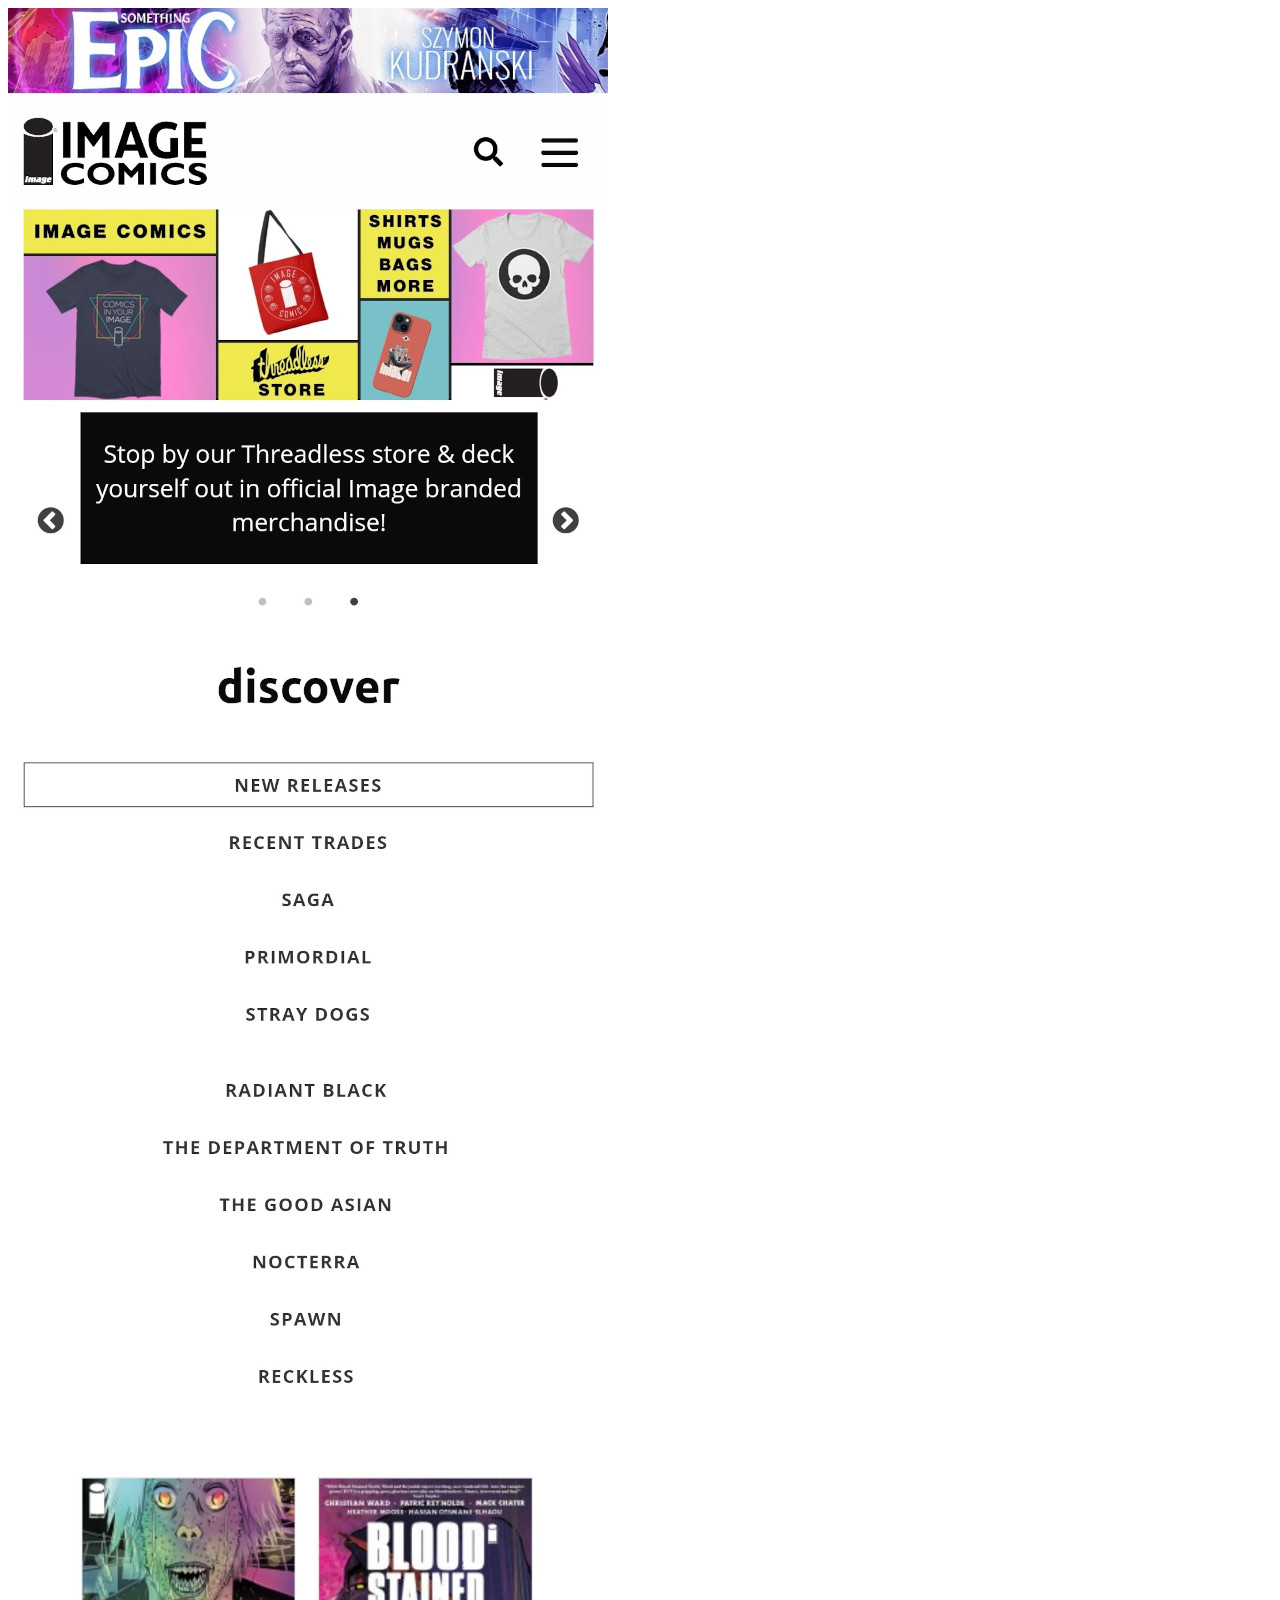
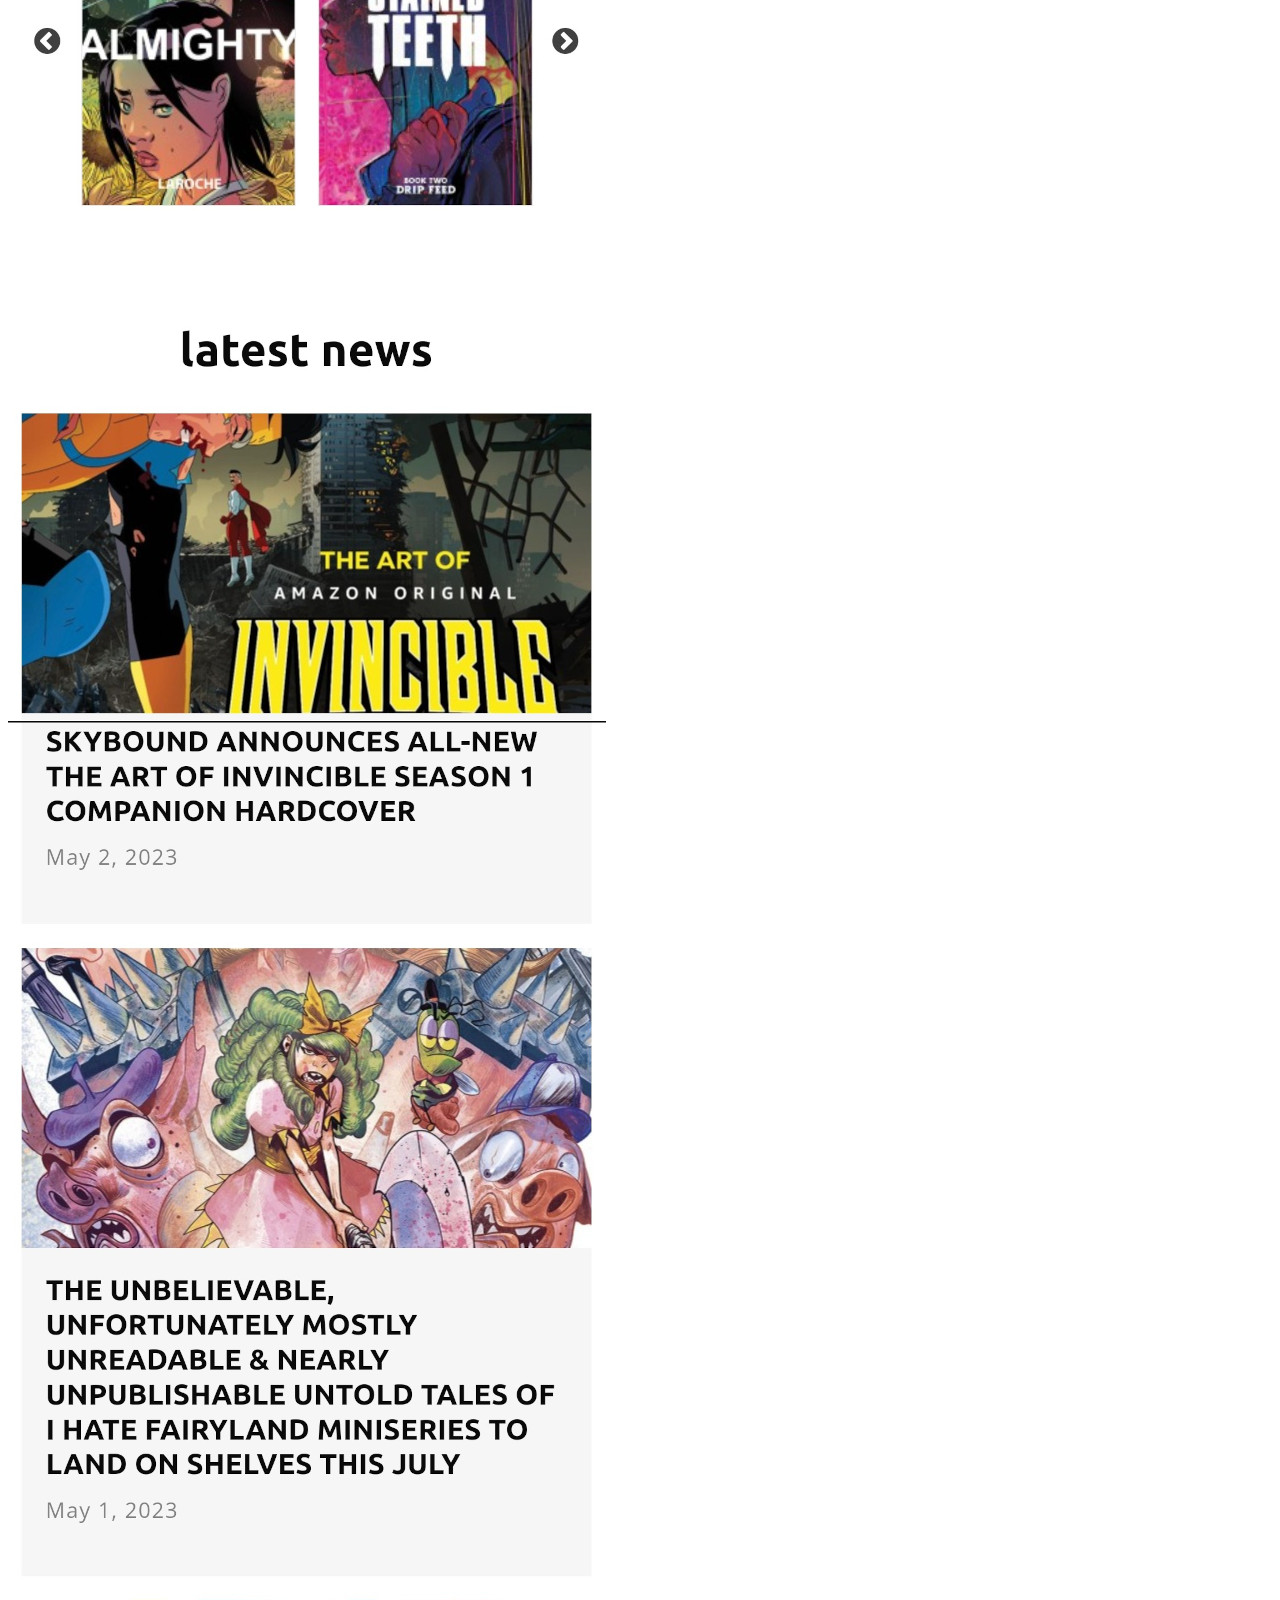
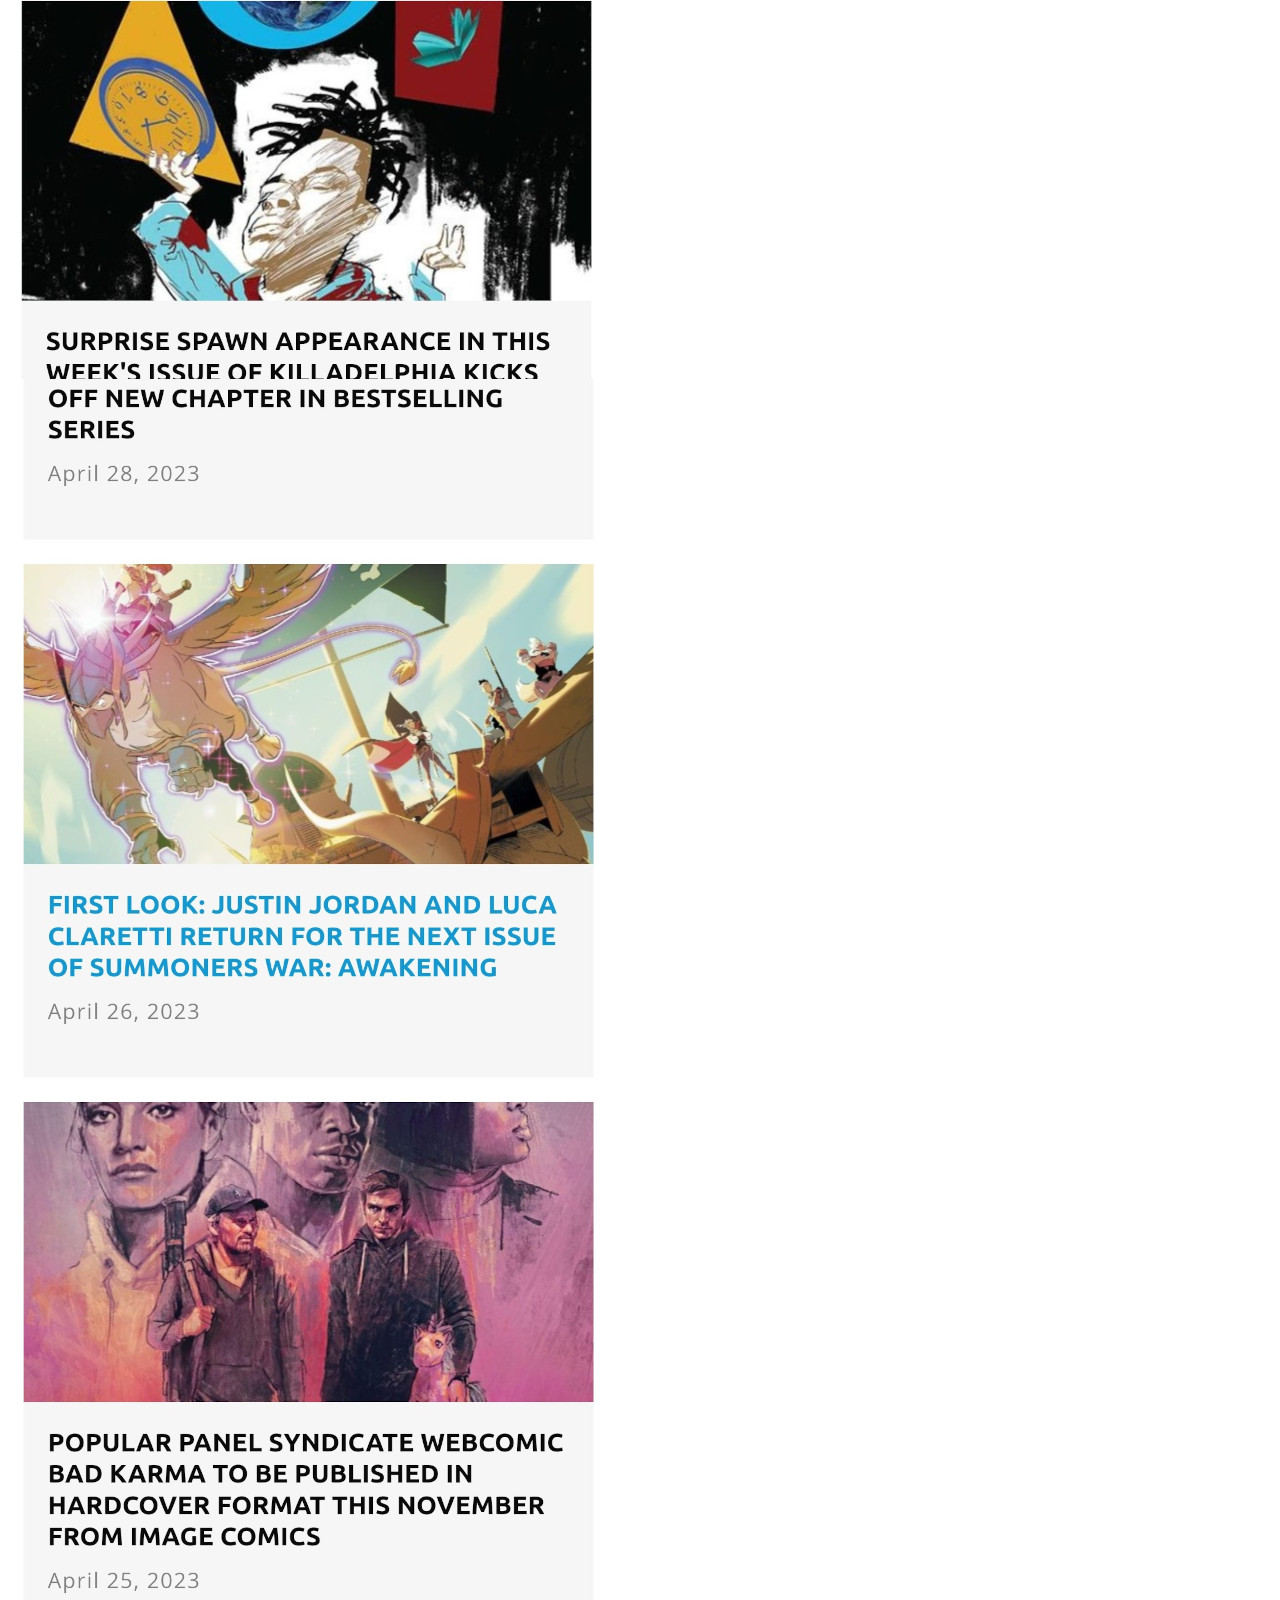
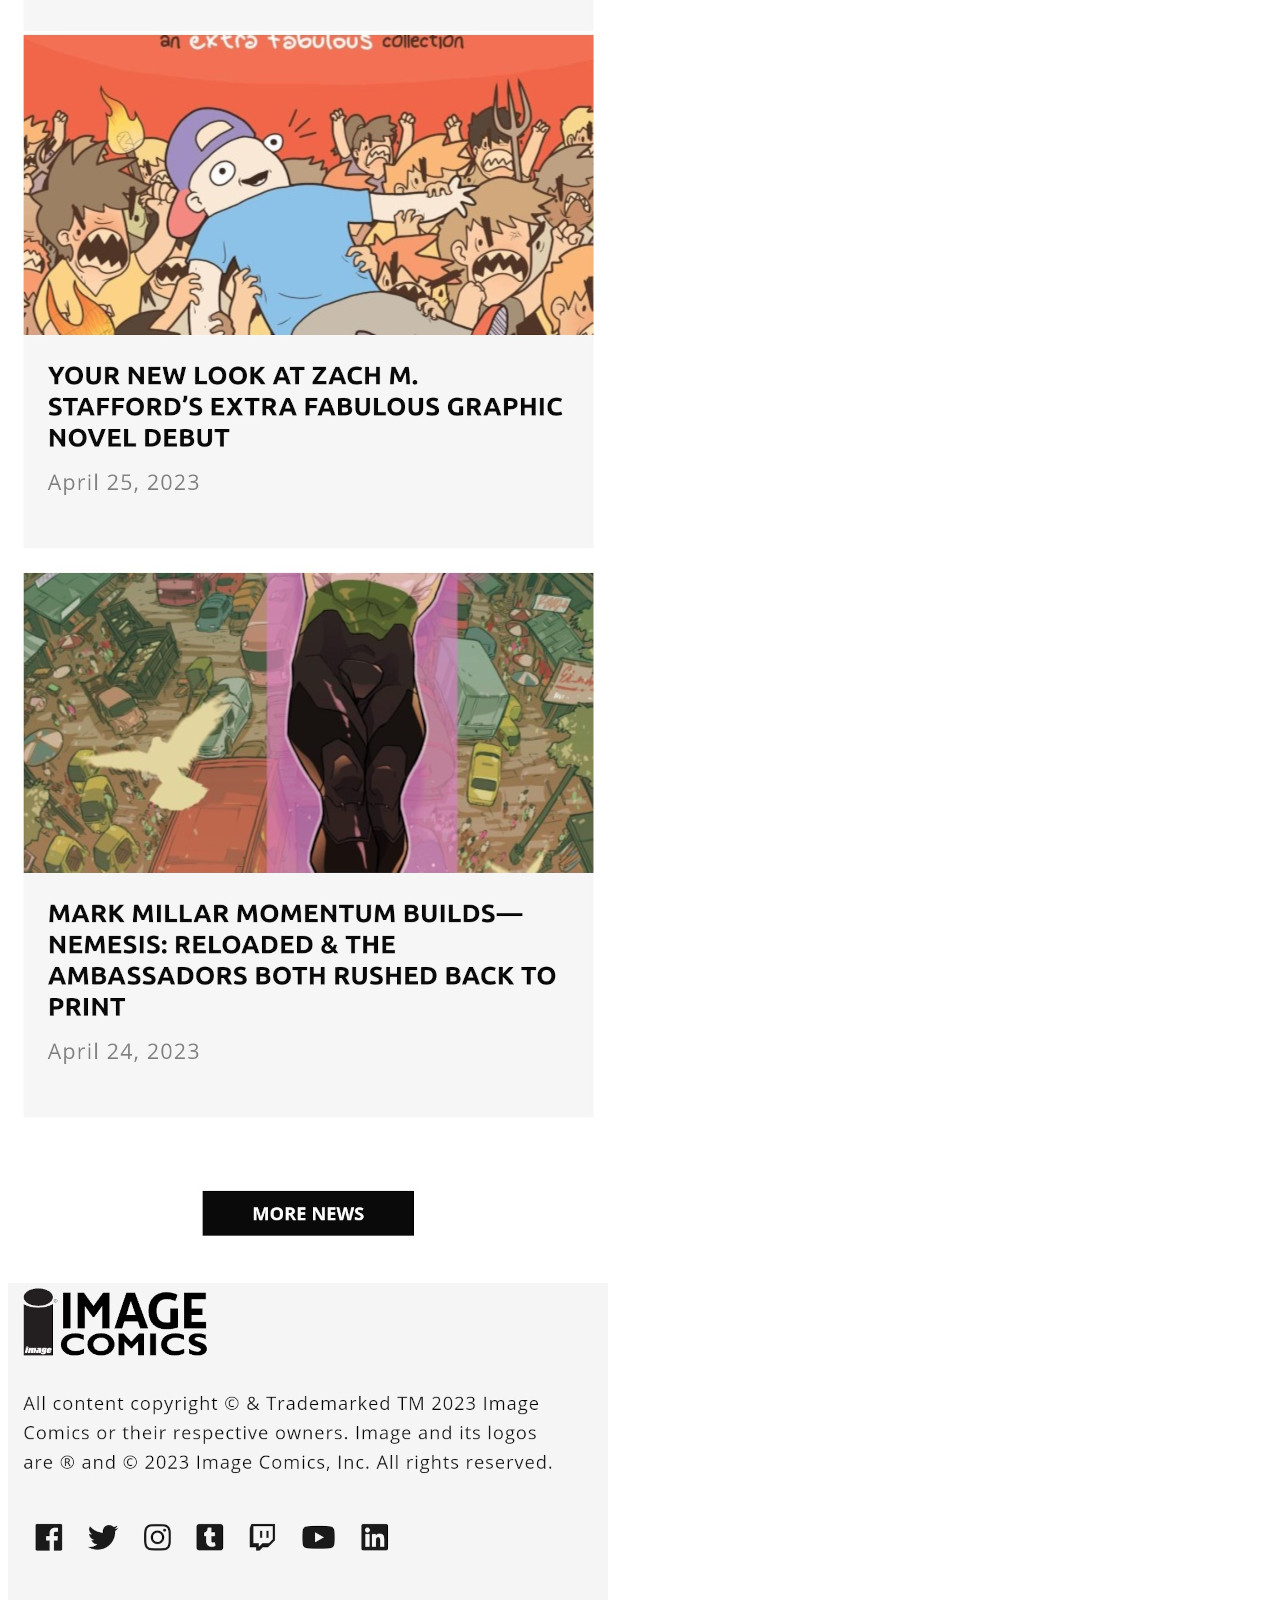
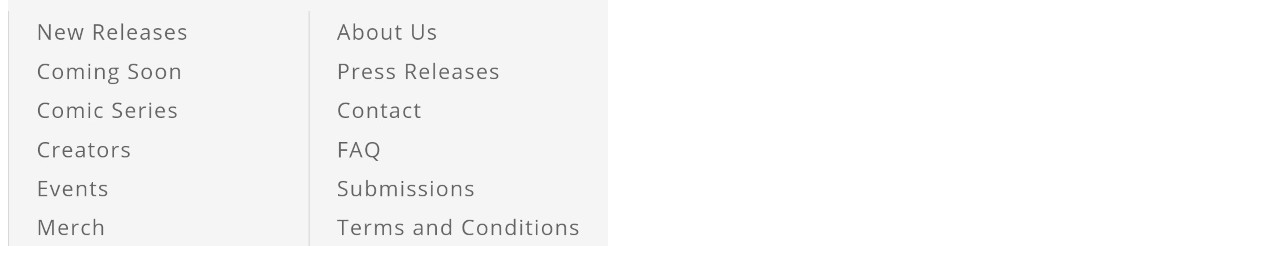
==== image.html @ 62dba526 "mudança de nome do arquivo" ====
<!DOCTYPE html>
<html lang="pt-br">
<head>
    <meta charset="UTF-8">
    <meta http-equiv="X-UA-Compatible" content="IE=edge">
    <meta name="viewport" content="width=device-width, initial-scale=1.0">
    <title>Image Comics</title>
</head>
<body>
    <img src="imagens/Screenshot_2023-05-06-18-27-15-546_com.android.chrome.jpg" alt="">
</body>
</html>
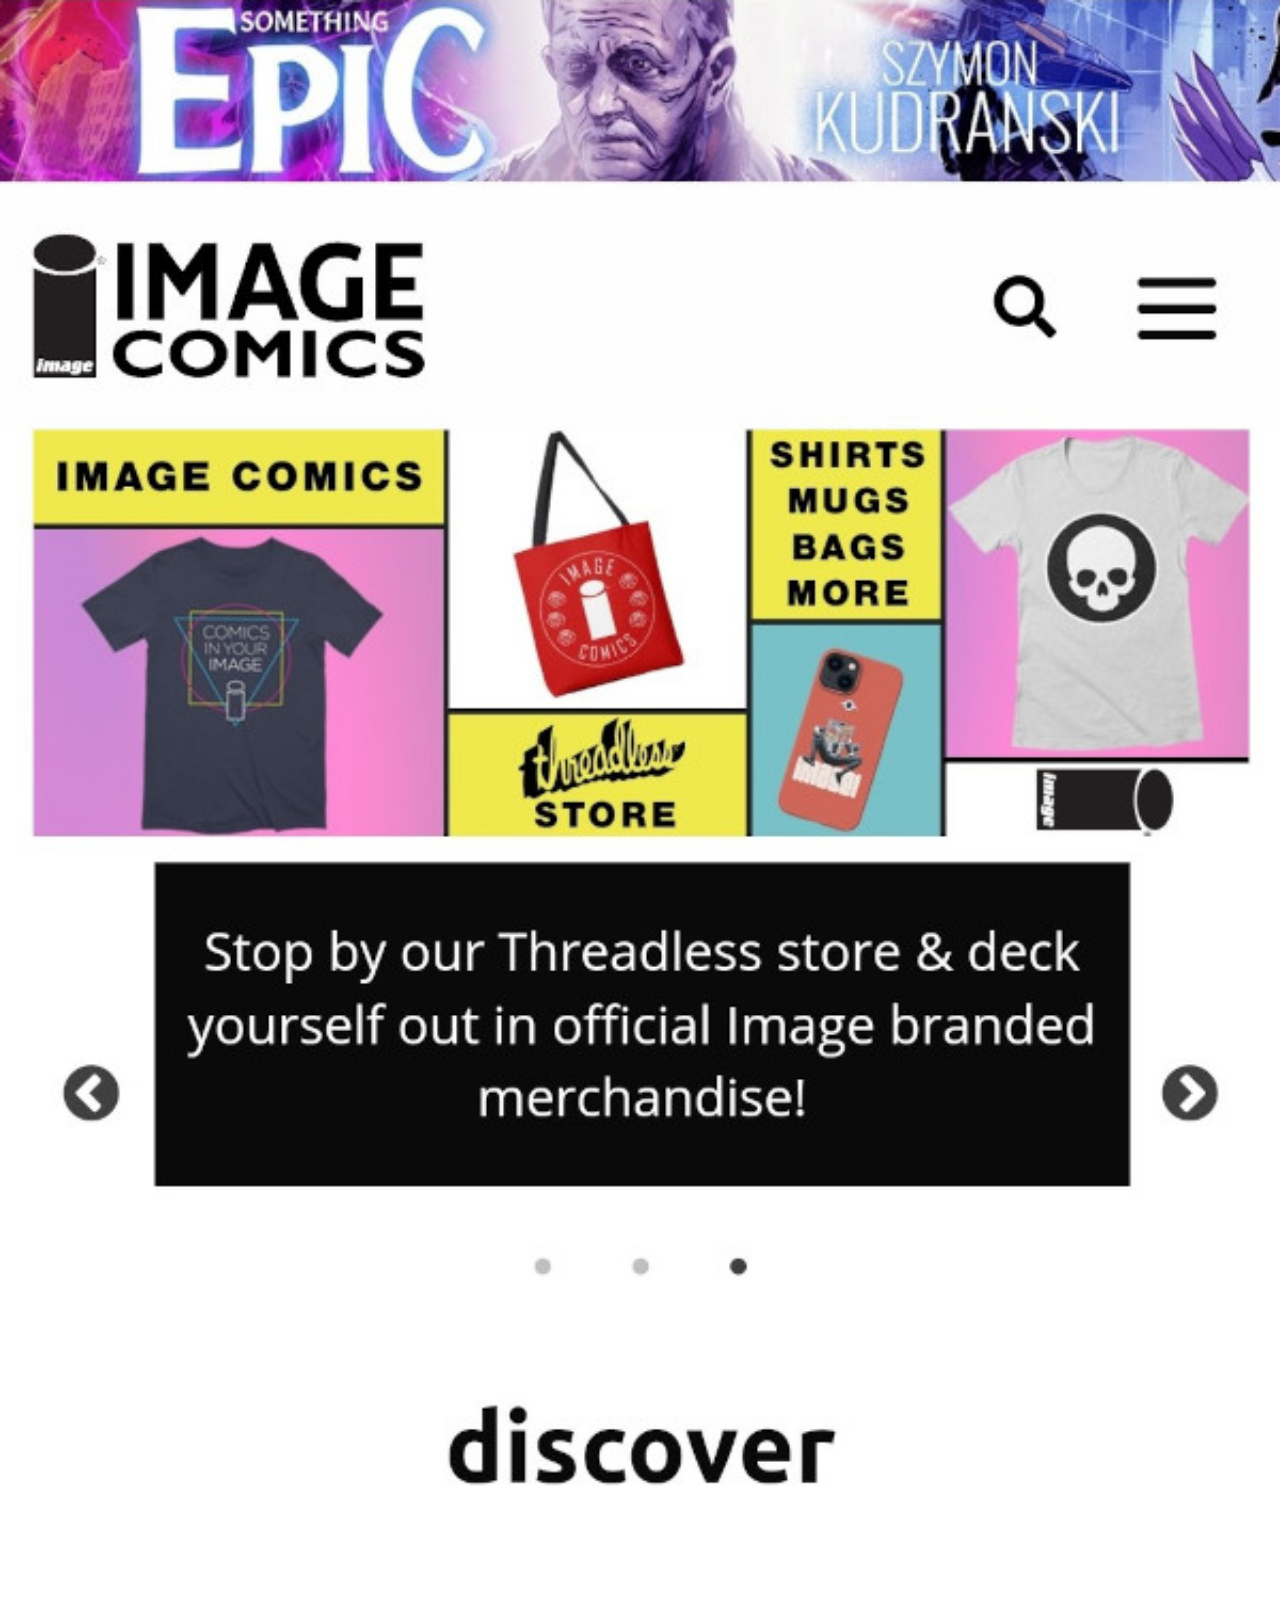
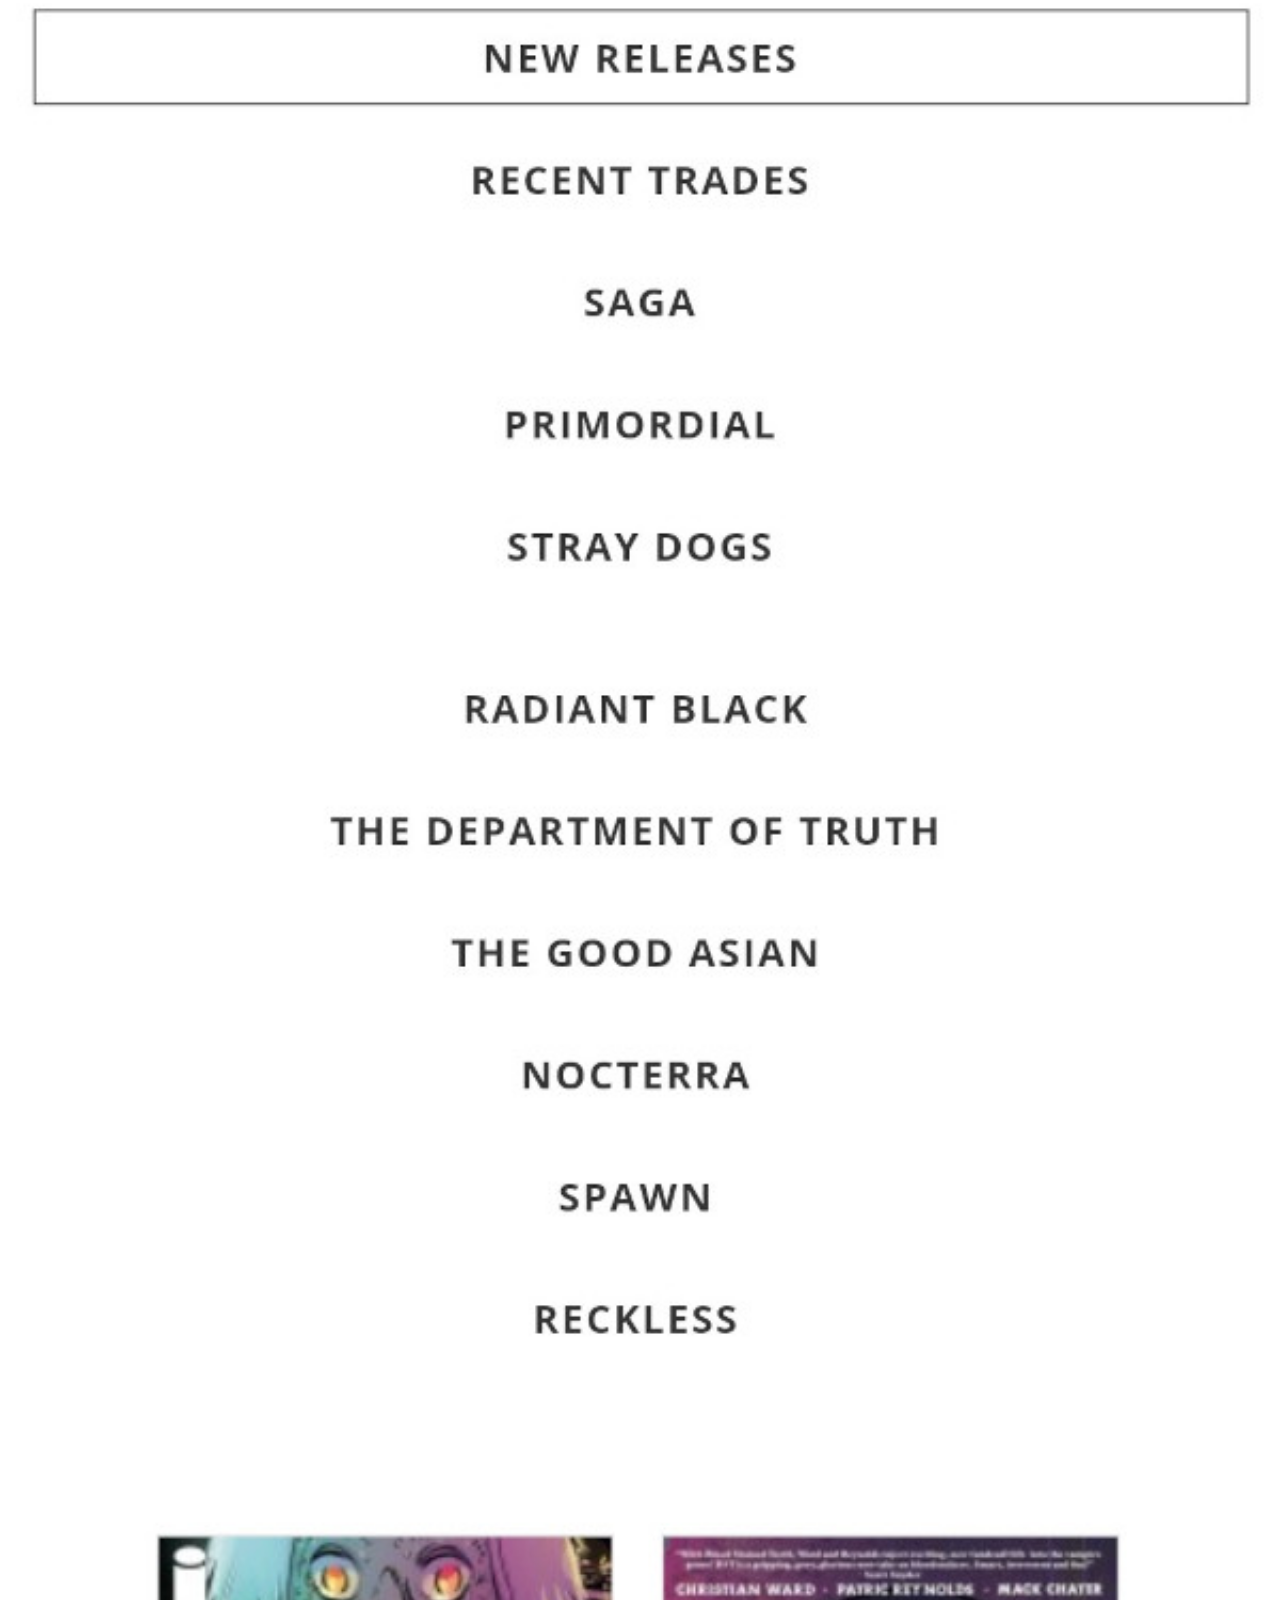
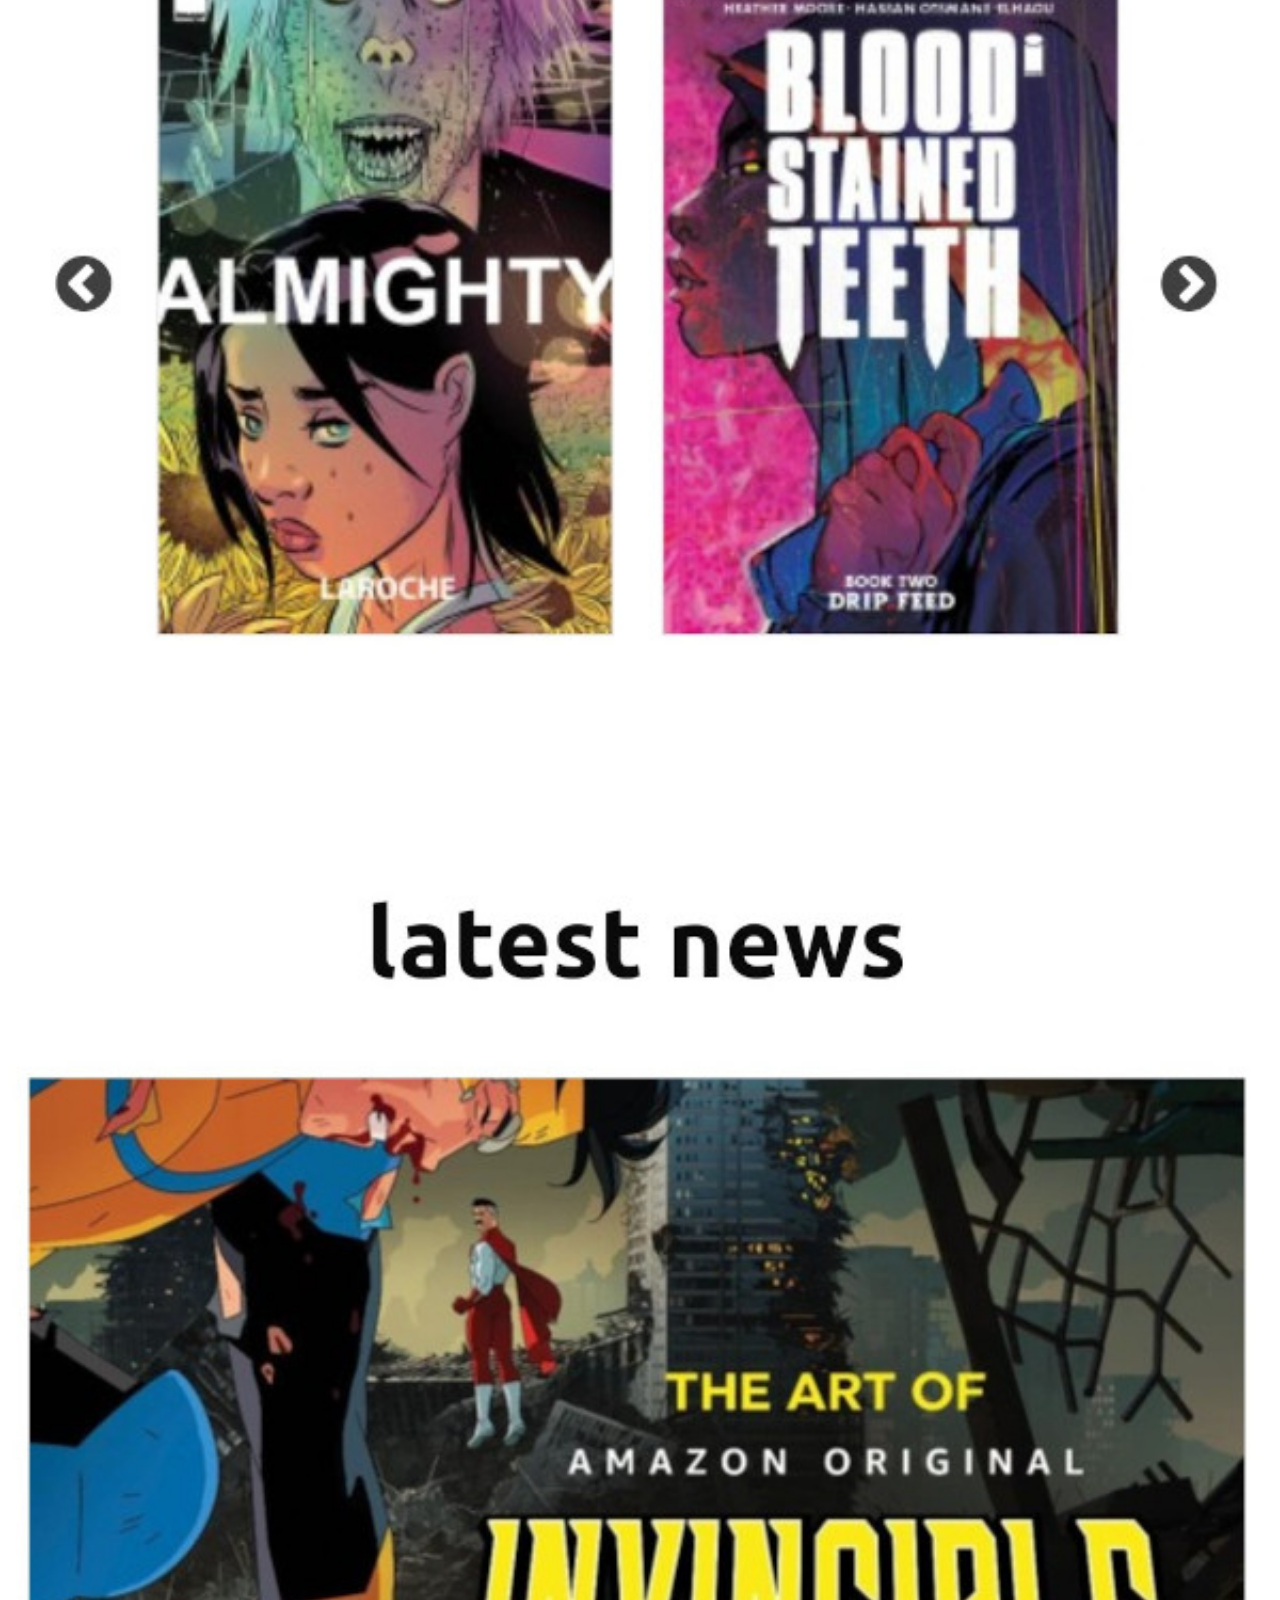
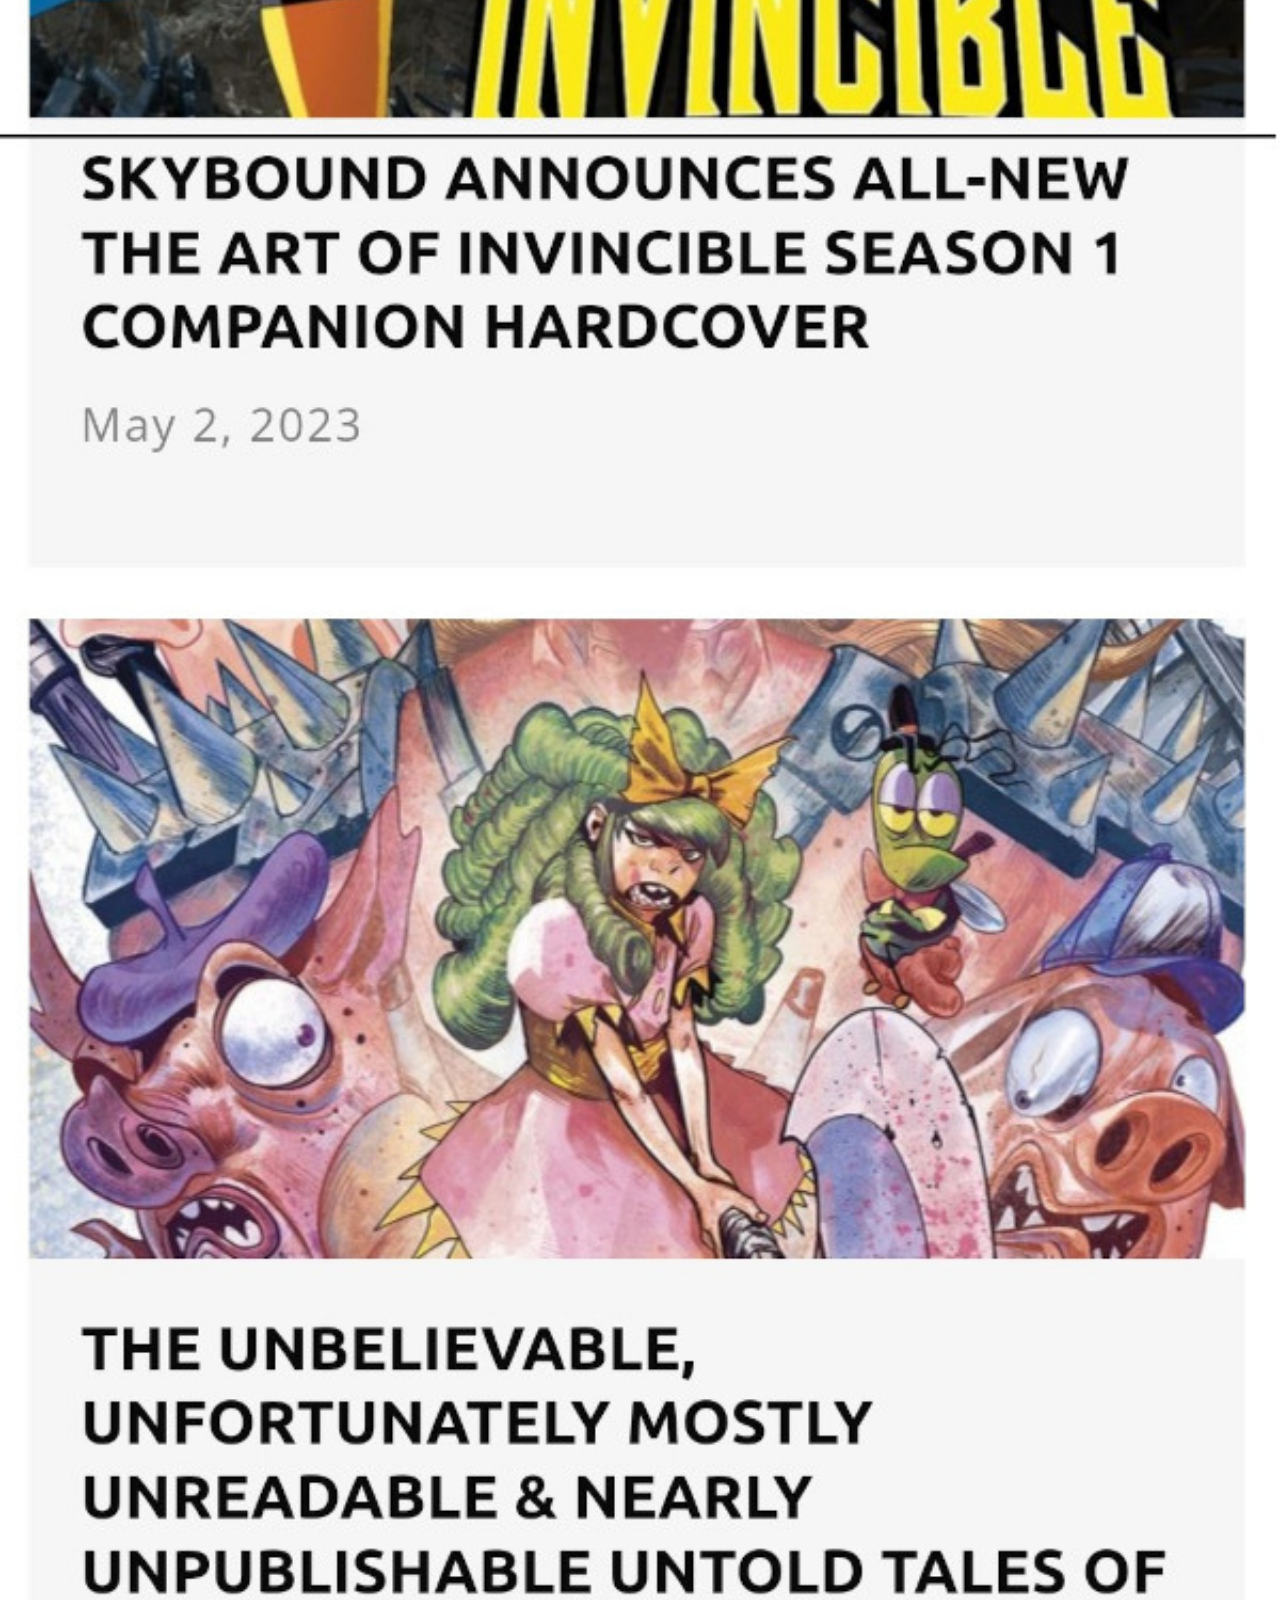
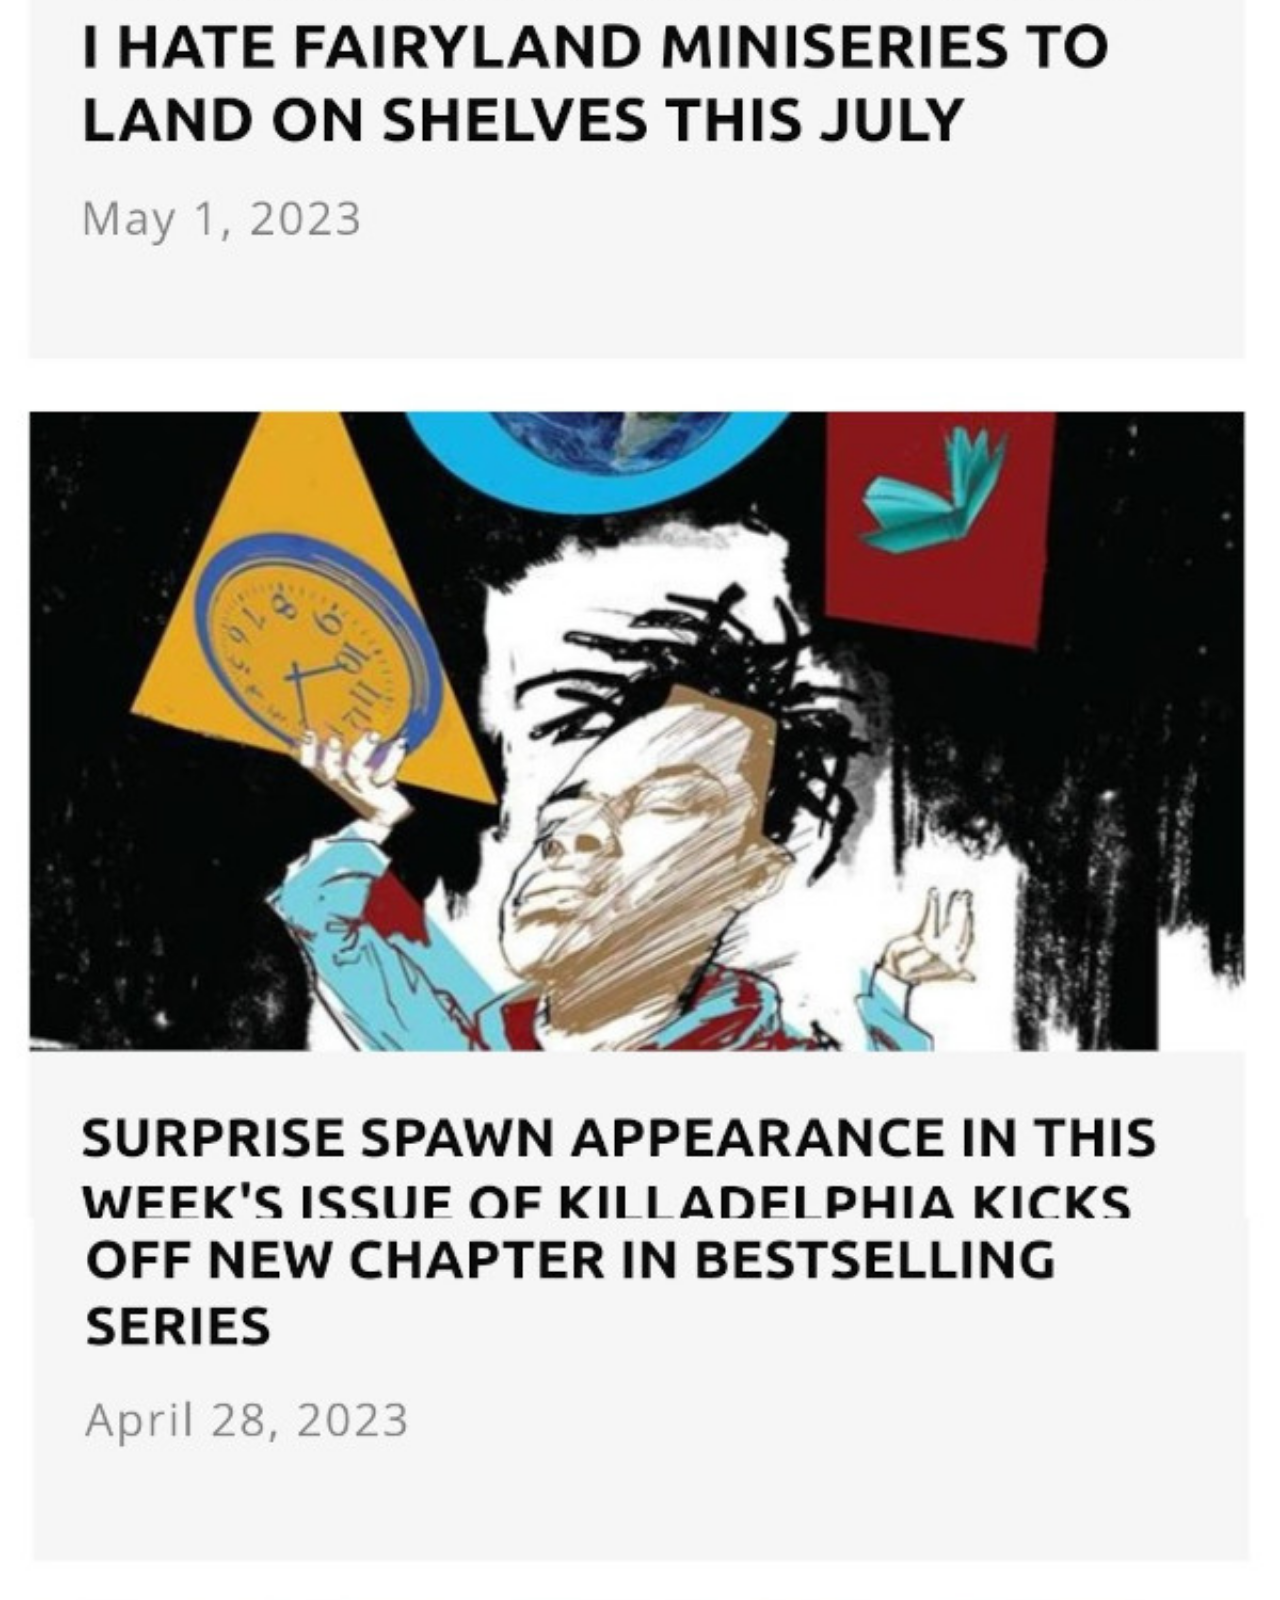
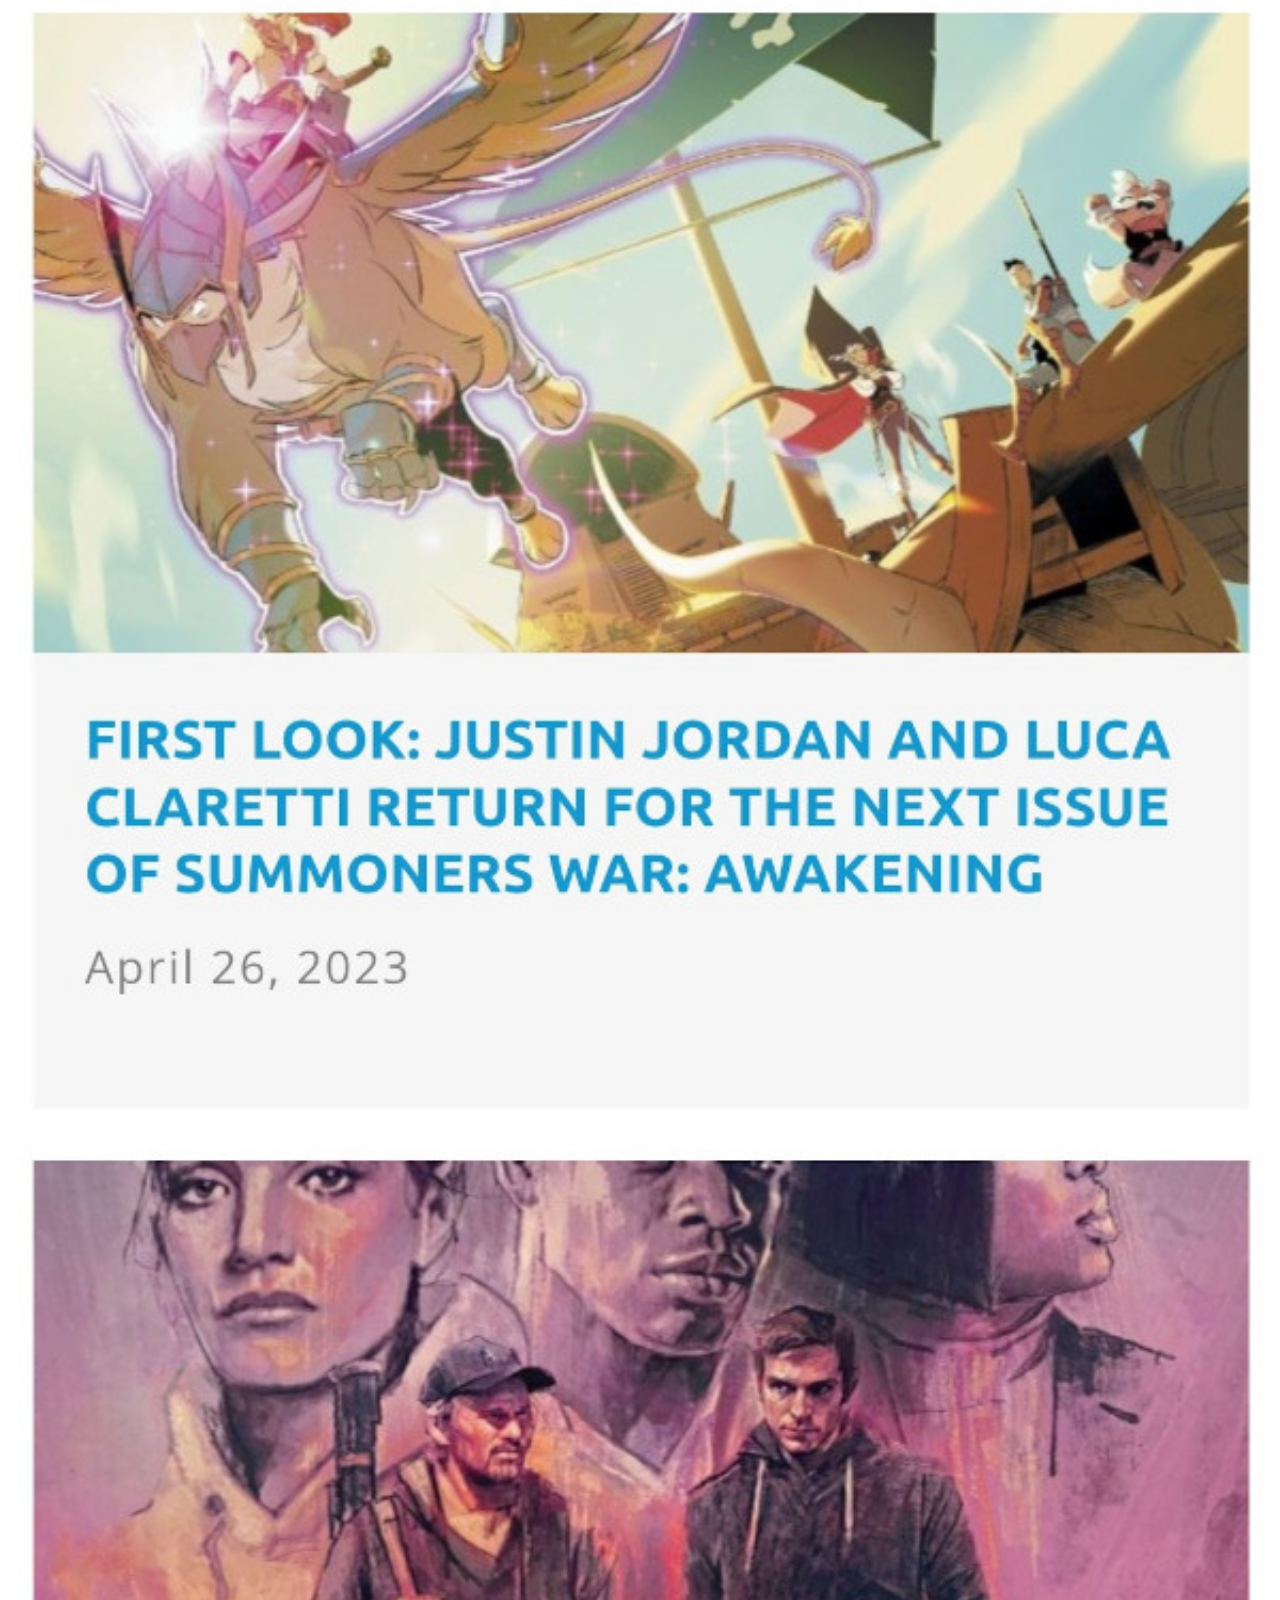
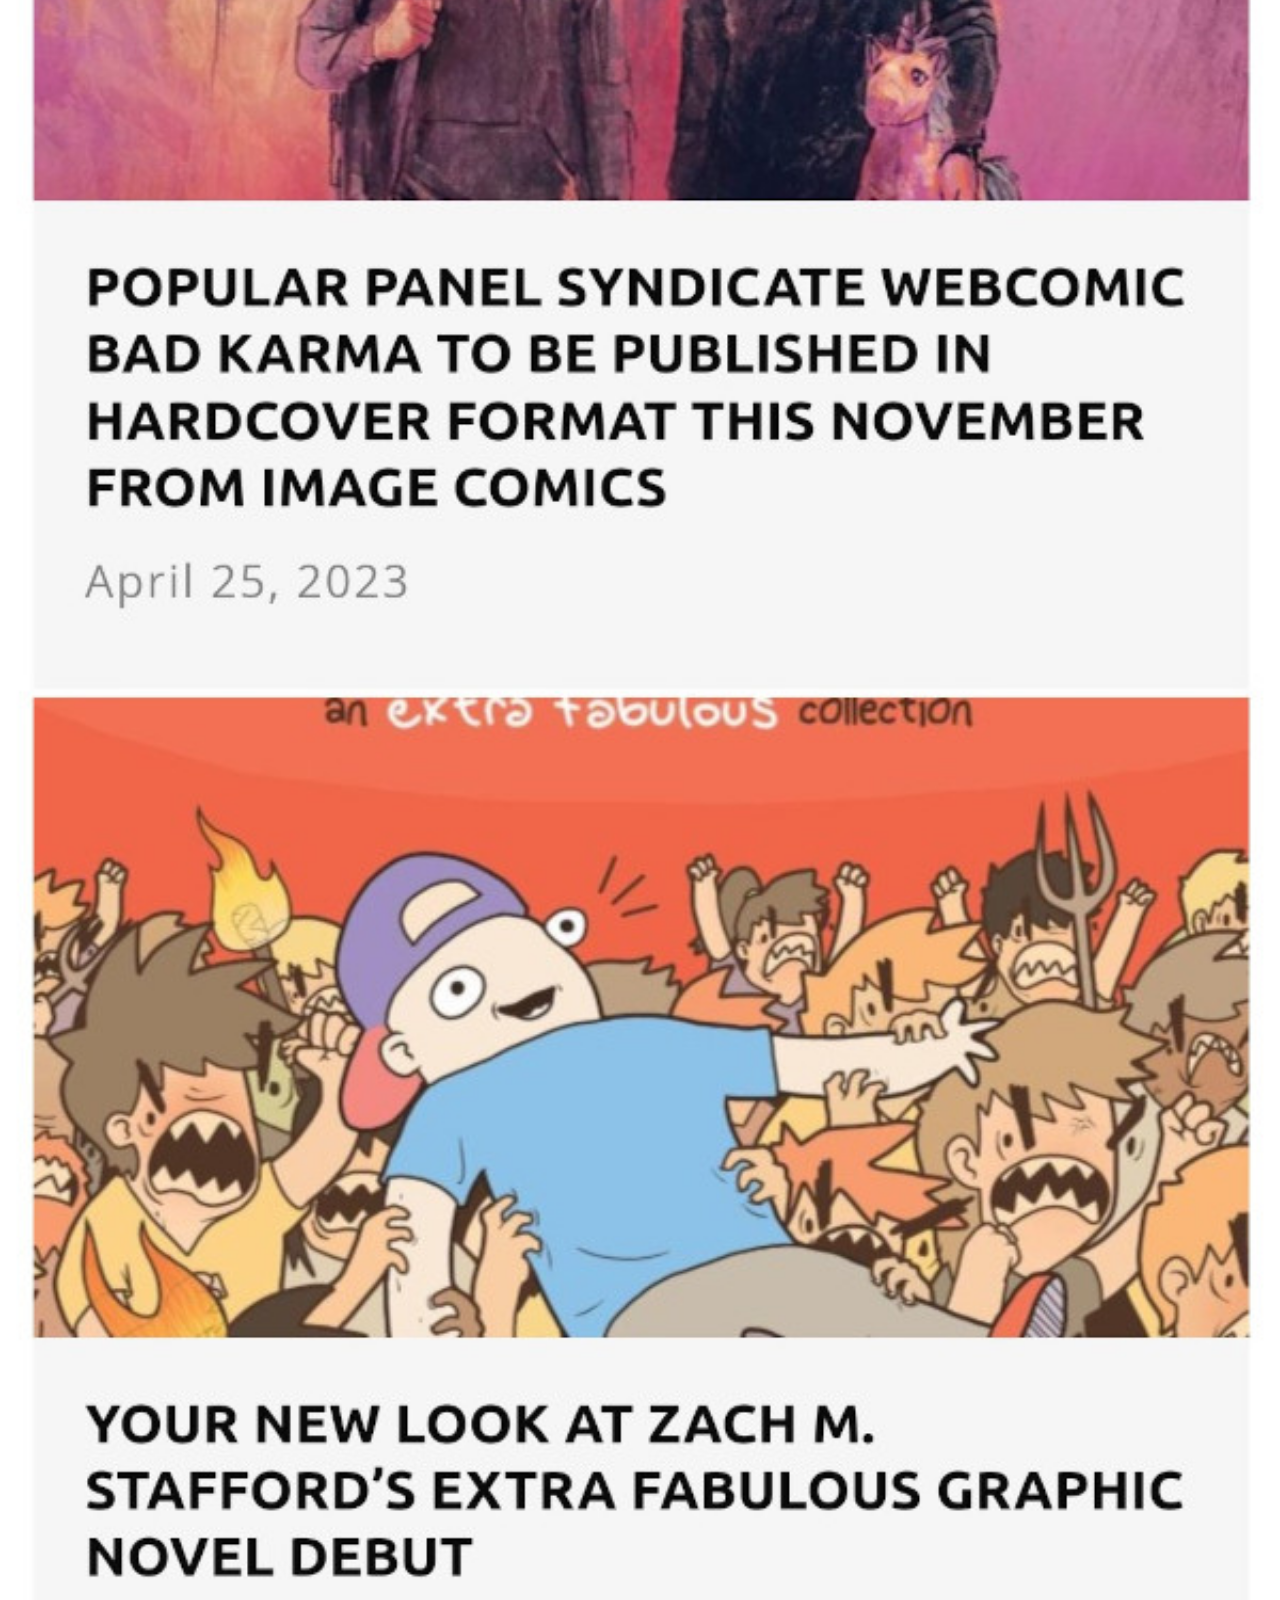
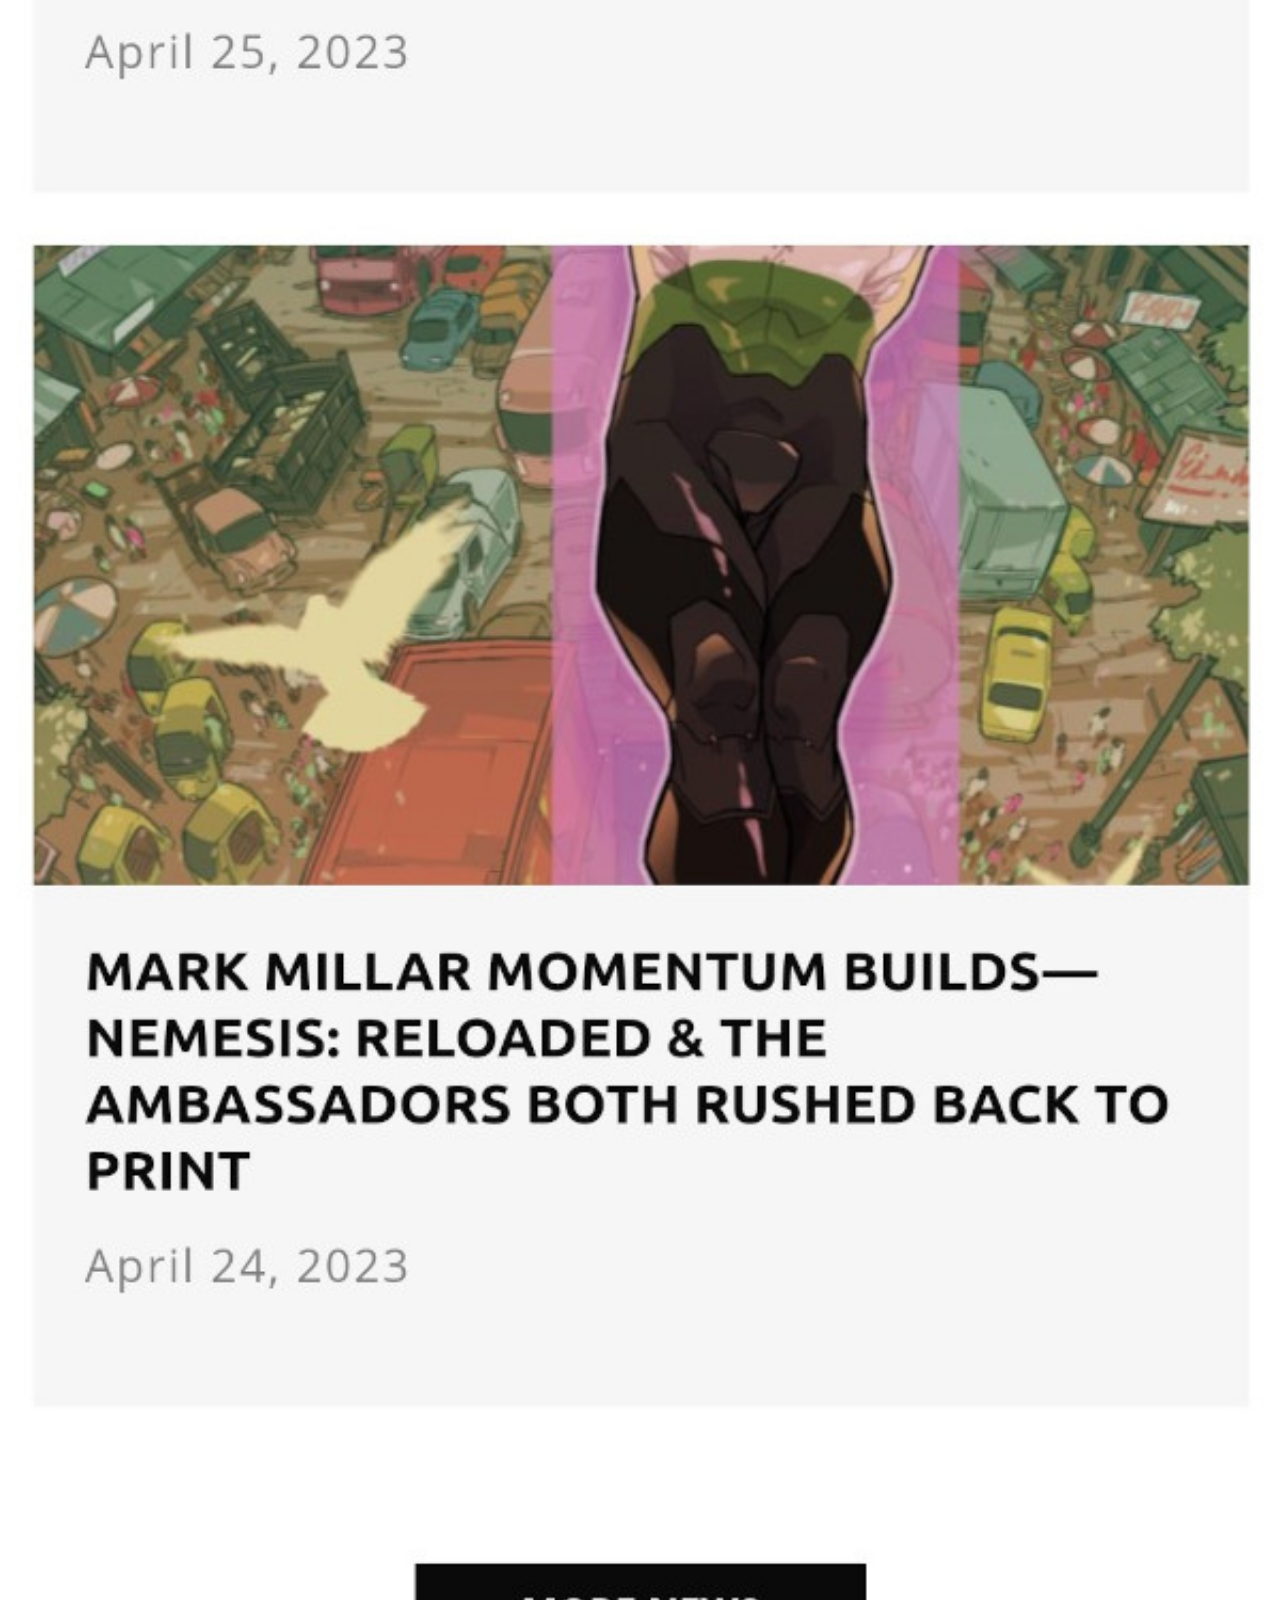
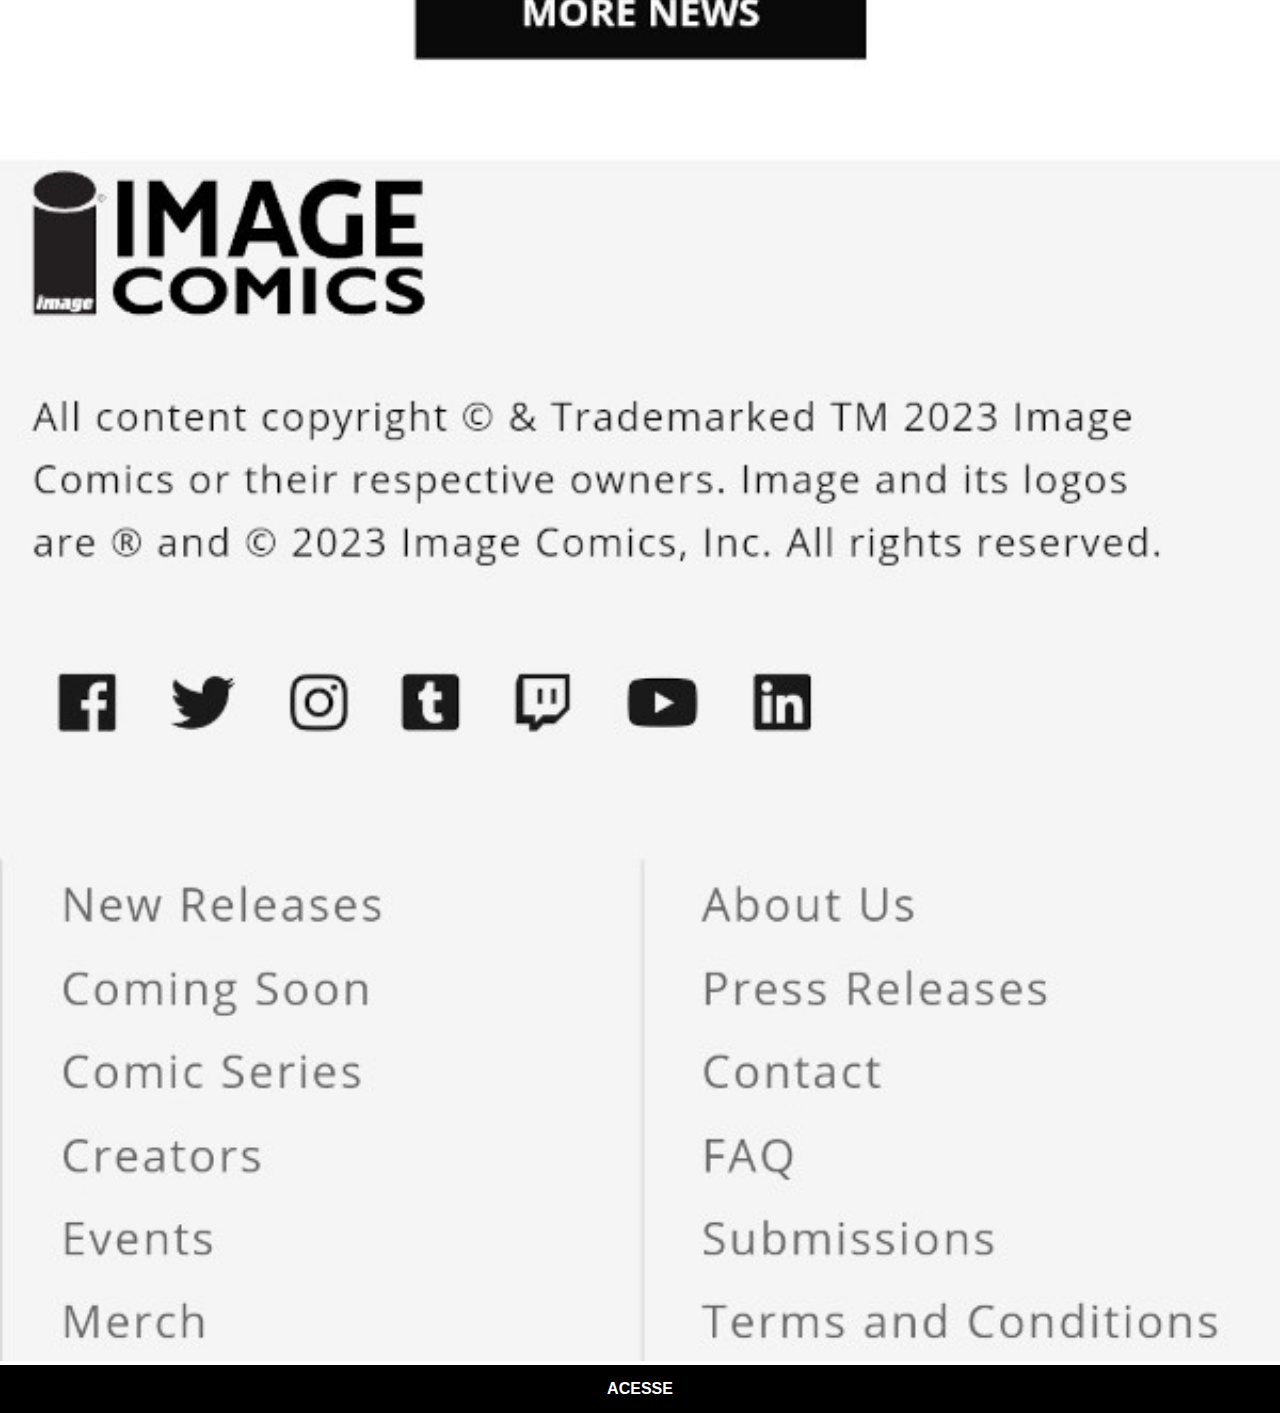
==== commit dcdf1213: "Adição de imagens" ====
--- a/image.html
+++ b/image.html
@@ -5,8 +5,11 @@
     <meta http-equiv="X-UA-Compatible" content="IE=edge">
     <meta name="viewport" content="width=device-width, initial-scale=1.0">
     <title>Image Comics</title>
+    <link rel="stylesheet" href="estilos/editoras.css">
+    
 </head>
 <body>
-    <img src="imagens/Screenshot_2023-05-06-18-27-15-546_com.android.chrome.jpg" alt="">
+    <img src="imagens/tela-image-comics.jpg" alt="Image">
+    <a href="https://imagecomics.com/" target="_blank">ACESSE</a>
 </body>
 </html>--- a/estilos/editoras.css
+++ b/estilos/editoras.css
@@ -0,0 +1,30 @@
+ @charset "UTF-8";
+
+ * {
+    margin: 0px;
+    padding: 0px;
+}
+
+::-webkit-scrollbar {
+    width: 0px;
+    height: 0px;
+}
+
+img {
+    width: 100vw;
+}
+
+a {
+    background-color: black;
+    color: white;
+    font-family: Arial, Helvetica, sans-serif;
+    font-weight: bolder;
+    display: block;
+    padding: 15px;
+    text-align: center;
+    text-decoration: none;
+}
+
+a:hover {
+    background-color: red;
+}